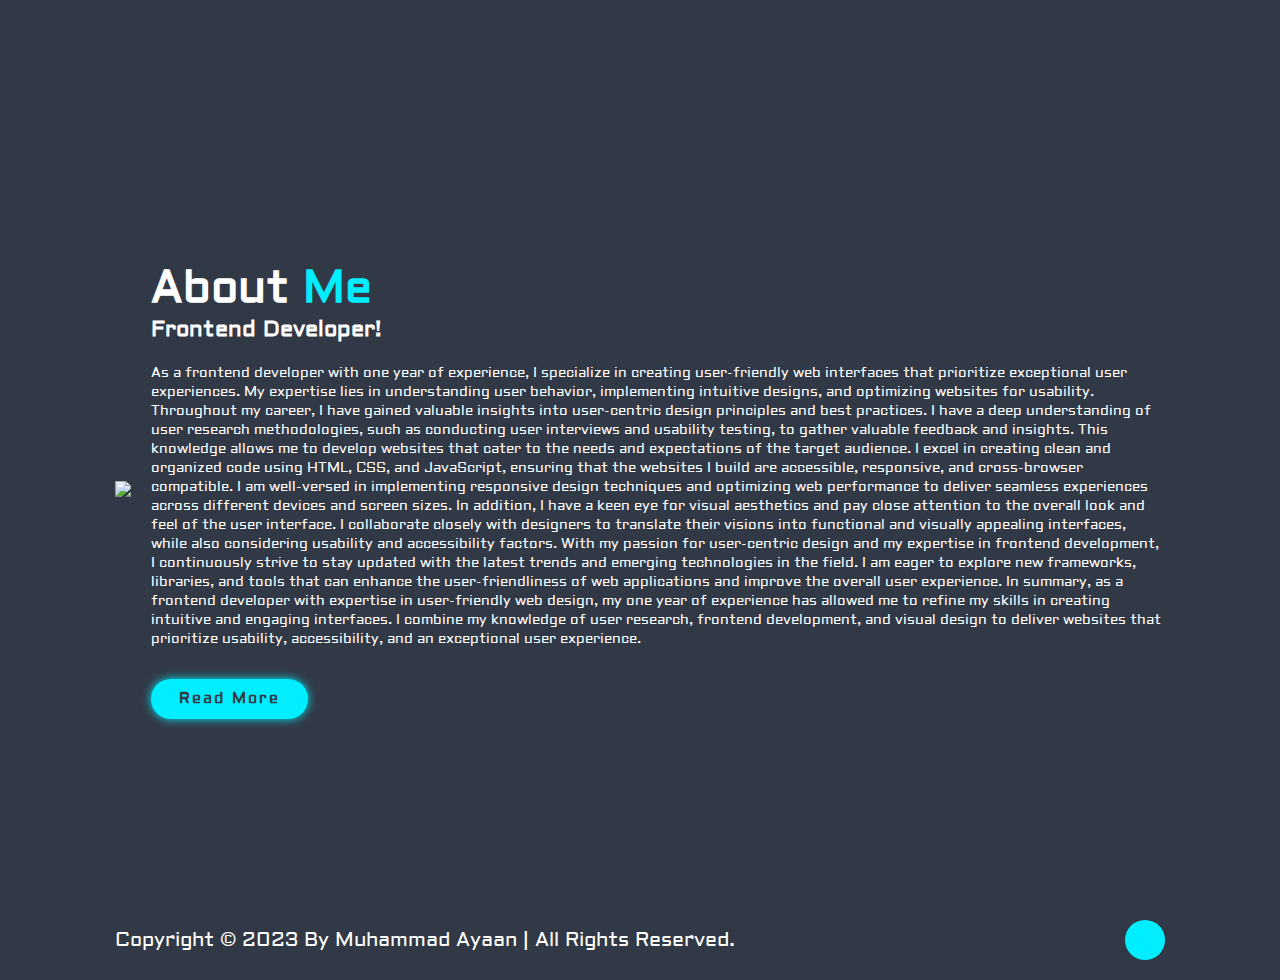
==== About.html @ b34a0f23 "Add files via upload" ====
<!DOCTYPE html>
<html lang="en">
<head>
    <meta charset="UTF-8">
    <meta name="viewport" content="width=device-width, initial-scale=1.0">
    <title>About Me</title>
    <link rel="stylesheet" href="style.css">
</head>
<body>
    <section class="about" id="About Me">
        <div class="about-img">
          <img src="./gallery/AYAAN_2_page-0001-removebg-preview.png">
        </div>
      <div class="about-content">
        <h2 class="heading">About <span>Me</span></h2>
        <h3>Frontend Developer!</h3>
        <p>
          As a frontend developer with one year of experience, I specialize in creating user-friendly web interfaces that prioritize exceptional user experiences. My expertise lies in understanding user behavior, implementing intuitive designs, and optimizing websites for usability.
          Throughout my career, I have gained valuable insights into user-centric design principles and best practices. I have a deep understanding of user research methodologies, such as conducting user interviews and usability testing, to gather valuable feedback and insights. This knowledge allows me to develop websites that cater to the needs and expectations of the target audience.
          I excel in creating clean and organized code using HTML, CSS, and JavaScript, ensuring that the websites I build are accessible, responsive, and cross-browser compatible. I am well-versed in implementing responsive design techniques and optimizing web performance to deliver seamless experiences across different devices and screen sizes.
          In addition, I have a keen eye for visual aesthetics and pay close attention to the overall look and feel of the user interface. I collaborate closely with designers to translate their visions into functional and visually appealing interfaces, while also considering usability and accessibility factors.
          With my passion for user-centric design and my expertise in frontend development, I continuously strive to stay updated with the latest trends and emerging technologies in the field. I am eager to explore new frameworks, libraries, and tools that can enhance the user-friendliness of web applications and improve the overall user experience.
          In summary, as a frontend developer with expertise in user-friendly web design, my one year of experience has allowed me to refine my skills in creating intuitive and engaging interfaces. I combine my knowledge of user research, frontend development, and visual design to deliver websites that prioritize usability, accessibility, and an exceptional user experience.
         </p>
         <a href="index.html" class="btn">Read More</a>
         </div>
         </section>
         <footer class="footer">
            <div class="footer-text">
              <p>Copyright &copy; 2023 By Muhammad Ayaan | All Rights Reserved.</p>
            </div>
            <div class="footer-iconTop">
              <a href="index.html"><i class="fa-solid fa-arrow-up fa-2x"></i></a>
            </div>
           </footer>
</body>
</html>
---- style.css ----
@import url('https://fonts.googleapis.com/css2?family=Aldrich&display=swap');
*{
    margin: 0;
    padding: 0a;
    box-sizing: border-box;
	font-family: 'Aldrich', sans-serif;
}
a{
text-decoration: none;
}
:root{
  --bg-color: #1f242d;
  --second-bg-color: #323946;
  --text-color: #fff;
  --main-color: #0ef;
}
html{
	font-size: 62.5%;
}
body{
	background-color: var(--bg-color);
	color: var(--text-color);
}
section { 
	min-height: 100vh;
	padding: 10rem 9% 2rem; 
}
.header{
	position: fixed;
	top: 0;
	left: 0;
	width: 100%;
	padding: 2rem 9%;
	background: var(--bg-color);
	display: flex;
	justify-content: space-between;
	align-items: center;
	z-index: 100;
}
.header.sticky{
	border-bottom: 1rem solid rgba(0, 0, 0, .2);
}
.logo{
	color: var(--text-color);
	font-size: 3rem;
	
}
.navbar a{
	font-size: 1.7rem;
	color: var(--text-color);
	margin-left: 5rem;
	transition: 150ms;
}
.navbar a:hover,
.navbar a.active{
	color: #0ef;
}
#menu{
color: var(--text-color);
display: none;
}
.home{ 
	display: flex; 
	justify-content: center; 
	align-items: center;
}
.home-img img { 
	width: 22vw;
    animation: floatImage 4s ease-in-out infinite;
}
@keyframes floatImage {
	0% {
		transform: translateY(0);
	}
	50% {
		transform: translateY(-2.4rem);
	}
	100% {
		transform: translateY(0);
	}
}

.home-content h3 { 
	font-size: 3.2rem; 
	font-weight: 700;
} 
.home-content h3:nth-of-type(2) {
	margin-bottom: 2rem;
}
span {
color: var(--main-color);
}
.home-content h1{
	font-size: 5.6rem;
	font-weight: 700; 
	line-height: 1.3;
}
.home-content p { 
	font-size: 1.6rem;
}
.social-media a {
	display: inline-flex;
	justify-content: center;
	align-items: center;
	width: 4rem; 
	height: 4rem; 
	background: transparent; 
	border: .2rem solid var(--main-color);
	border-radius: 50%; 
	font-size: 2rem; 
	color: var(--main-color); 
	margin: 3rem 1.5rem 3rem 0;
	transition: 1s ease-in-out;
}
.social-media a:hover {
	background: var(--main-color);
	color: var(--second-bg-color);
	box-shadow:0 0 1rem ;
}
.btn {
	display: inline-block;
	padding: 1rem 2.8rem;
	background: var(--main-color);
	border-radius: 4.5rem;
	box-shadow: 0 0 1rem var(--main-color) ;
	font-size: 1.5rem;
	color: var(--second-bg-color);
	letter-spacing: 0.2rem;
	font-weight: 600;
	transition: 1s ease-in-out;
}
.btn:hover{
	box-shadow: none;
}
.about {
	display: flex;
	justify-content: center;
	align-items: center;
	gap: 2rem;
	background: var(--second-bg-color);
}
.about-img img {
	width: 28vw;
}
.heading{
	text-align: center;
	font-size: 4.5rem;
}
.about-content h2 {
	text-align: left;
	line-height: 1.2;
}
.about-content h3 {
	font-size: 2.2rem;
}
.about-content p {
	font-size: 1.4rem;
	margin: 2rem 0 3rem;
}
.services h2{
	margin-bottom: 5rem;
}
.service-container{
	display: flex;
	justify-content: center;
	align-items: center;
	flex-wrap: wrap;
	gap: 2rem;
}
.service-container .service-box{
	flex: 1 1 30rem;
	background: var(--second-bg-color);
	padding: 3rem 2rem 4rem;
	border-radius: 6rem;
	text-align: center;
	border: 2rem solid var(--bg-color);
	transition: 1s ease;
}
.service-container .service-box:hover{
	border-color: var(--main-color);
	transform: scale(1.02);
}
.service-box i{
font-size: 5rem;
color: var(--main-color);
}
.service-box h3{
	font-size: 2.6rem;
}
.service-box p{
	font-size: 1.4 rem;
	margin: 1rem 0 3rem;
}
.portfolio {
	background: var(--second-bg-color);
}
.portfolio h2 {
	margin-bottom: 4rem;
}
.portfolio-container{
	display: grid;
	grid-template-columns: repeat(3,1fr);
	align-items: center;
	gap: 2.5rem;
}
.imag{
	width: 35vw;
	transition: 5s ease;
}
.imag:hover{
	transform: scale(1.1);
}
.portfolio-container .portfolio-box {
	position: relative;
	border-radius: 1.3rem;
	box-shadow: 0 0 1rem var(--bg-color);
	overflow-x: hidden;
	display: flex;
}
.portfolio-box .portfolio-layer {
	position: absolute;
	bottom: 0;
	left: 0;
	width:100%;
	height:100%;
	background: linear-gradient(rgba(0, 0, 0, 1),var(--main-color));
	display: flex;
	justify-content: center;
	align-items: center;
	flex-direction: column;
	text-align: center;
	padding: 0 4rem;
	transform: translateY(100%);
	transition: 2s ease;
}
.portfolio-box:hover .portfolio-layer {
	transform: translateY(0);
} 
.portfolio-layer h4{
	font-size: 3rem;
}
.portfolio-layer p{
	font-size: 1.6rem;
	margin: 3rem 0 1rem;
}
.contact h2{
	margin-bottom: 3rem;
}
.contact form{
	max-width: 70rem;
	margin: 1rem auto;
	text-align: center;
	margin-bottom: 3rem;
}
.contact form .input-box{
	display: flex;
	justify-content: space-between;
	flex-wrap: wrap;
}
.contact form .input-box input,
.contact form textarea{
	width: 100%;
	padding: 1.5rem;
	font-size: 1.6rem;
	color: var(--text-color);
	background: var(--second-bg-color);
	border-radius: 3rem;
	margin: 0.5rem 0;
}
.contact form .btn {
	margin-top: 2rem;
	cursor: pointer;
}
.footer {
	display: flex;
	justify-content: space-between;
	align-items: center;
	flex-wrap: wrap;
	padding: 2rem 9%;
	background: var(--second-bg-color);
}
.footer-text p{
	font-size: 2rem;
}
.footer-iconTop a {
	display: inline-flex;
	justify-content: center;
	align-items: center;
	padding: 2rem;
	background: var(--main-color);
	border-radius: 2rem;
	transition: 1s ease;
}
.footer-iconTop a:hover{
	box-shadow: 0 0 1rem var(--main-color);
}
.footer-iconTop a i{
	color: var(--second-bg-color);
}


@media(max-width: 991px) {
	.header {
		padding: 2rem 3%;
	}
	section{
		padding: 10rem 3% 2rem;
	}
	.services{
		padding-bottom: 7rem;
	}
	.portfolio{
		padding-bottom: 7rem;
	}
	.contact{
		min-height: auto;
	}
	.footer {
		padding: 2rem 3%;
	}
}
@media (max-width: 768px) {
	#menu-icon{
		display: block;
	}
	.navbar{
		position: absolute;
		top: 100%;
		left: 0;
		width: 100%;
		padding: 1rem 3%;
		background: var(--bg-color);
		border-top: .1rem solid rgba(0, 0, 0, .2);
		box-shadow: 0 .5rem 1rem rgba(0, 0, 0, .2);
		display: none;
	}
	.navbar.active{
		display: block;
	}
	.navbar a{
		display: block;
		font-size: 2rem;
		margin: 3rem 0;
	}
	.home{
		flex-direction: column;
	}
	.home-content h3 {
		font-size: 2.6rem;
	}
	.home-content h1 {
		font-size: 5rem;
	}
	.home-img img{
		width: 70vw;
		margin-top: 4rem;
	}
	.about{
		flex-direction: column-reverse;
	}
	.about-img img{
		width: 70vw;
		margin-top: 4rem;
	}
	.services h2{
	margin-bottom: 3rem;
	}
	.portfolio h2 {
		margin-bottom: 3rem;
	}
	.portfolio-container{
		grid-template-columns: repeat(2,1fr);
	}
	@media (max-width: 617px) {
		.portfolio-container{
			grid-template-columns: 1fr;
		}
	}
	@media (max-width: 450px) {
		html {
			font-size: 50%;
		}
		.contact form .input-box input {
			width: 100%;
		}
	}
	@media (max-width: 365px) {
		.home-img img {
			width: 90vw;
		}
		.about-img img {
			width: 90vw;
		}
		.footer{
			flex-direction: column-reverse;
		}
		footer p{
			text-align: center;
			margin-top: 2rem;
		}
}
}
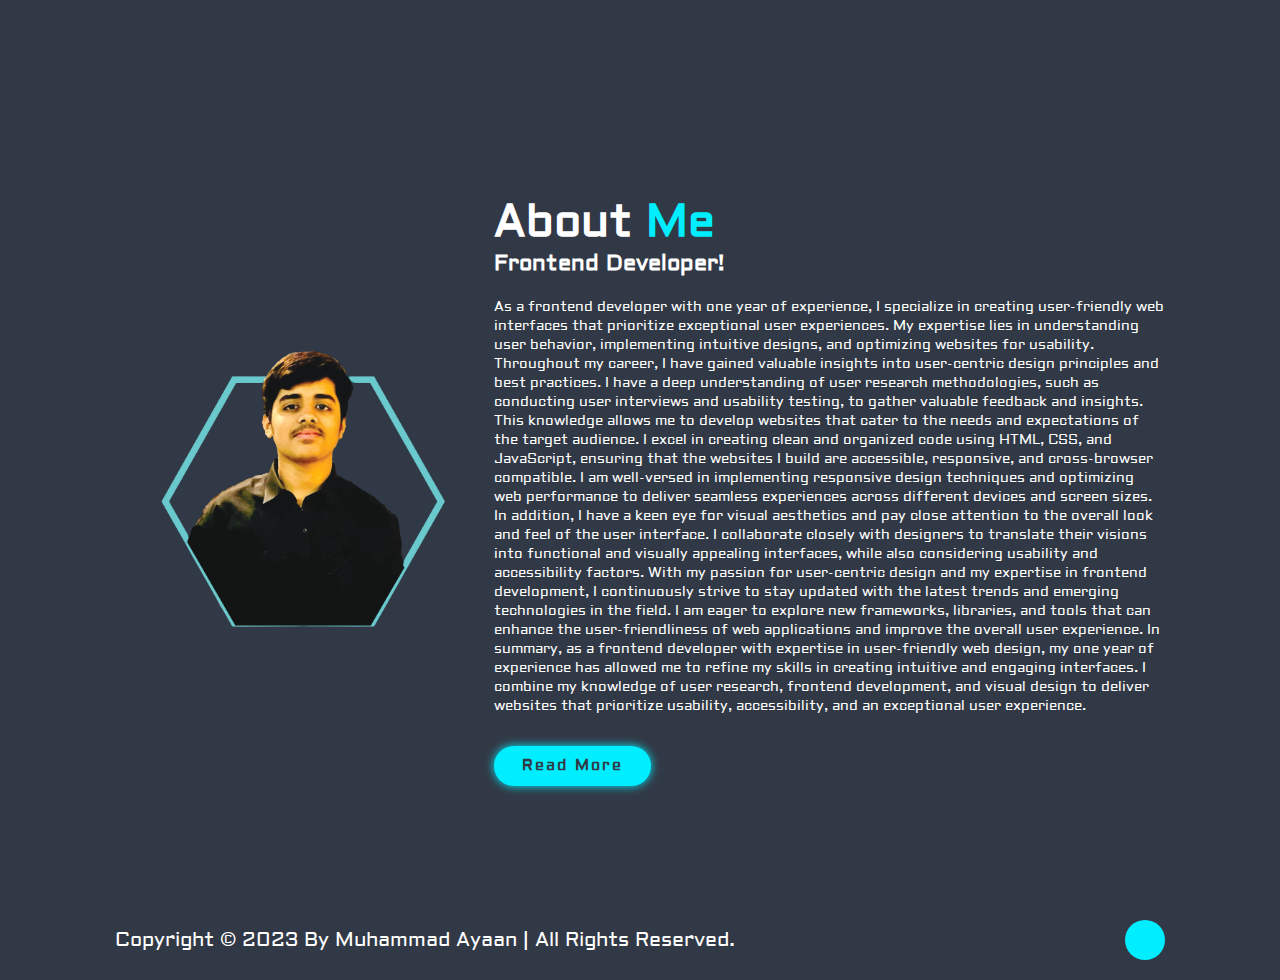
==== commit 57a39ae6: "About.html" ====
--- a/About.html
+++ b/About.html
@@ -9,7 +9,7 @@
 <body>
     <section class="about" id="About Me">
         <div class="about-img">
-          <img src="./gallery/AYAAN_2_page-0001-removebg-preview.png">
+          <img src="./AYAAN_2_page-0001-removebg-preview.png">
         </div>
       <div class="about-content">
         <h2 class="heading">About <span>Me</span></h2>
@@ -34,4 +34,4 @@
             </div>
            </footer>
 </body>
-</html>+</html>
